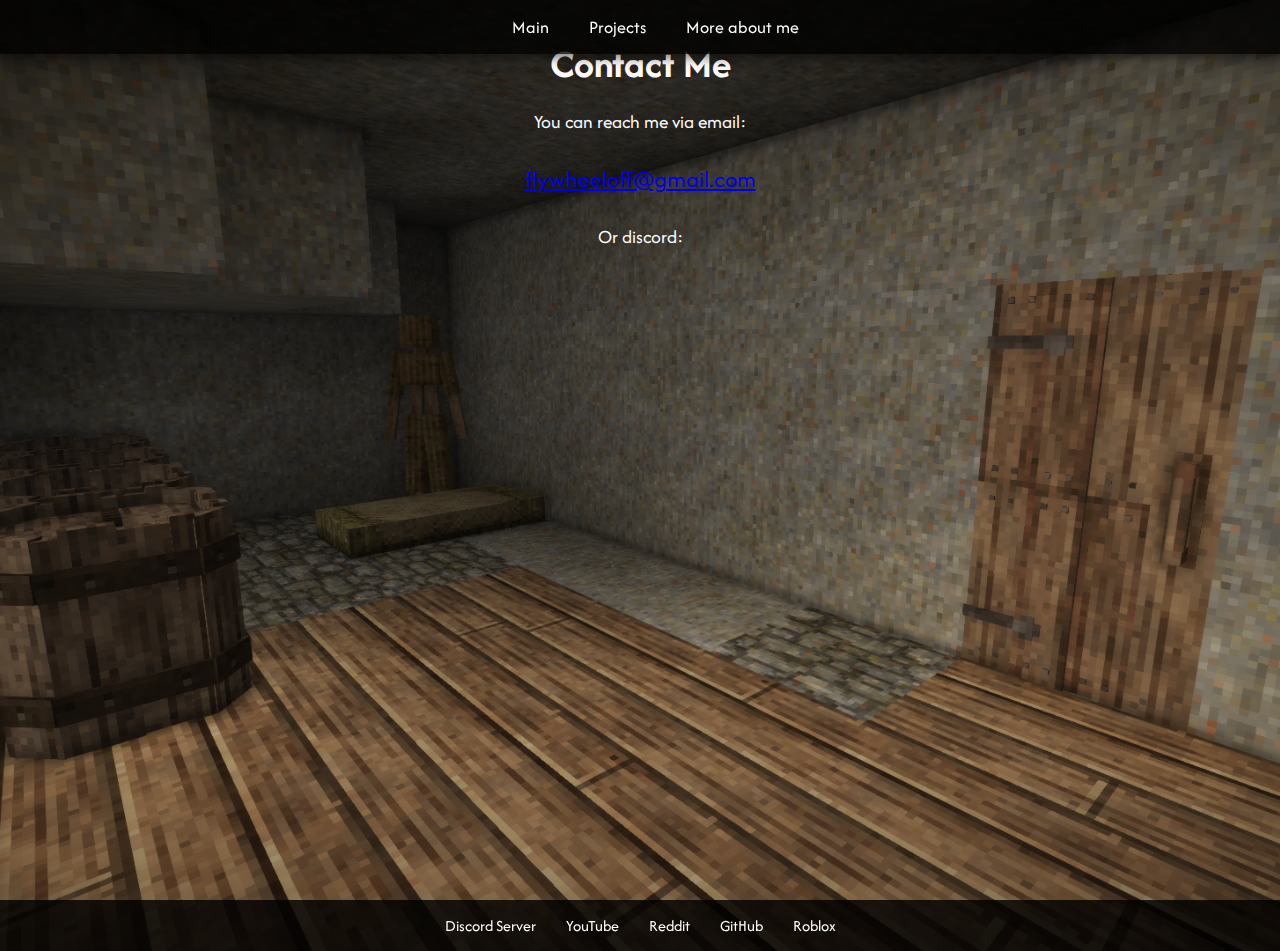
==== subsites/contact.html @ c823cd4c "Contact page" ====
<!DOCTYPE html>
<html lang="en">
<head>
    <meta charset="UTF-8">
    <meta name="description" content="Contact me">
    <title>Contact Me - Fly</title>
    <link rel="stylesheet" href="../styles.css"> <!-- Użyj głównego pliku CSS -->
    <link rel="icon" href="../images/main.png">
    <link href="https://fonts.googleapis.com/css2?family=Afacad+Flux&display=swap" rel="stylesheet">
    <meta name="keywords" content="Fly, flywheel, contact">
</head>
<body>
    <nav class="navbar">
        <ul>
            <li><a href="../index.html">Main</a></li>
            <li><a href="../subsites/index3.html">Projects</a></li>
            <li><a href="../subsites/index2.html">More about me</a></li>            
        </ul>
    </nav>

    <div class="container">
        <h1>Contact Me</h1>
        <p>You can reach me via email:</p>
        <p class="email"><a href="mailto:flywheeloff@gmail.com">flywheeloff@gmail.com</a></p>
        <p>Or discord:</p>

        <iframe
            title="Discord user embed"
            width="340"
            height="192"
            frameborder="0"
            sandbox="allow-scripts"
            src="https://widgets.vendicated.dev/user?id=761632500766081082&theme=dark&banner=false&full-banner=true&rounded-corners=true&discord-icon=true&badges=true&guess-nitro=false&"
        ></iframe>

        <div class="discord-embed">
            <iframe 
                src="https://discord.com/widget?id=1203669573749055488&theme=dark" 
                width="350" 
                height="500" 
                allowtransparency="true" 
                frameborder="0">
            </iframe>
        </div>
        
    </div>

    <footer class="footer">
        <div class="footer-links">
            <a href="https://discord.gg/Zpr3cytfzv" target="_blank">Discord Server</a>
            <a href="https://www.youtube.com/@flywheelofficial" target="_blank">YouTube</a>
            <a href="https://www.reddit.com/user/przyg/" target="_blank">Reddit</a>
            <a href="https://github.com/przyg" target="_blank">GitHub</a>
            <a href="https://www.roblox.com/users/1828824172/profile" target="_blank">Roblox</a>
        </div>
    </footer>

    <script>
        // Dodaj klasę "loaded" do body po załadowaniu strony
        window.onload = function() {
            document.body.classList.add('loaded');
        };
    </script>
    
</body>
    <style>
        body {
            background-image: url(../images/background4.png);
        }

        /* Dodatkowe style dla Contact Me */
        h1 {
            color: rgb(255, 250, 250); /* Zmieniamy kolor nagłówka */
            margin-top: 80px; /* Dajemy więcej miejsca nad nagłówkiem */
            font-size: 2.5em; /* Zwiększamy rozmiar nagłówka */
            text-align: center; /* Wyśrodkowanie nagłówka */
        }

        p {
            color: rgb(255, 255, 255); /* Zmieniamy kolor tekstu akapitów */
            font-size: 1.2em; /* Zwiększamy rozmiar tekstu akapitów */
            text-align: center; /* Wyśrodkowanie tekstu akapitów */
        }

        .email {
            margin: 10px 0; /* Dodatkowy margines dla adresu e-mail */
        }
    </style>
</html>
---- styles.css ----
body {
    margin: 0;
    font-family: 'Afacad Flux', sans-serif;
    background-image: url('images/background.png'); /* Ustaw tutaj swoje tło */
    background-size: cover;
    background-position: center;
    color: white;
}

.navbar {
    background: rgba(0, 0, 0, 0.8); /* Półprzezroczysty pasek */
    position: fixed; /* Pasek na górze */
    width: 100%;
    padding: 15px;
    box-shadow: 0 4px 10px rgba(0, 0, 0, 0.5);
    z-index: 1000; /* Aby pasek był nad innymi elementami */
}

.navbar ul {
    list-style-type: none;
    display: flex;
    justify-content: center; /* Wyśrodkowanie elementów w pasku */
    margin: 0;
    padding: 0;
}

.navbar li {
    margin: 0 20px; /* Odstęp między przyciskami */
}

.navbar a {
    color: white;
    text-decoration: none;
    font-size: 18px; /* Większa czcionka */
    transition: color 0.3s;
}

.navbar a:hover {
    color: rgba(255, 255, 255, 0.7); /* Zmiana koloru na hover */
}

.container {
    display: flex;
    flex-direction: column;
    align-items: center;
    justify-content: center;
    height: 100vh;
    text-align: center;
}

.profile {
    display: flex;
    align-items: center;
    background: rgba(0, 0, 0, 0.7); /* Półprzezroczyste tło */
    padding: 20px;
    border-radius: 15px; /* Zaokrąglone rogi */
}

.profile-pic {
    width: 100px; /* Szerokość profilowego */
    height: 100px; /* Wysokość profilowego */
    border-radius: 50%; /* Okrągłe zdjęcie */
    margin-right: 20px;
}

.about-me {
    max-width: 800px; /* Maksymalna szerokość opisu */
    font-size: 1.5em; /* Zwiększenie czcionki opisu */
}

h1 {
    font-size: 2.5em; /* Zwiększona czcionka dla nagłówka */
    margin: 0; /* Usunięcie domyślnego marginesu */
}

.buttons {
    display: flex; /* Umożliwienie przyciskom ustawienia się obok siebie */
    justify-content: center; /* Wyśrodkowanie przycisków */
    margin-top: 20px; /* Mniejsza przestrzeń nad przyciskami */
}

.button {
    position: relative; /* Umożliwia umieszczanie obrazka wewnątrz */
    margin: 10px;
    padding: 30px 50px; /* Zwiększenie rozmiaru przycisków */
    background: rgba(0, 0, 0, 0.7); /* Półprzezroczysty przycisk */
    color: white;
    text-decoration: none;
    border-radius: 10px; /* Zaokrąglone rogi przycisku */
    transition: background 0.3s, transform 0.3s; /* Animacja */
    font-size: 24px; /* Większa czcionka */
    overflow: hidden; /* Ukrycie nadmiaru */
}

.button:hover {
    background: rgba(255, 255, 255, 0.3); /* Jaśniejsze tło na hover */
    transform: scale(1.1); /* Powiększenie przycisku */
}

.button-icon {
    position: absolute; /* Umożliwia umieszczanie obrazka wewnątrz */
    top: 50%;
    left: 0; /* Wyśrodkowanie w lewo */
    width: 100%; /* Szerokość obrazka na cały przycisk */
    height: auto; /* Umożliwia odpowiednie skalowanie */
    max-height: 100%; /* Maksymalna wysokość obrazu */
    transform: translateY(-50%); /* Wyśrodkowanie w pionie */
    opacity: 0.3; /* Przezroczystość obrazka */
    z-index: -1; /* Tło, aby tekst był na wierzchu */
    object-fit: cover; /* Wypełnia przycisk, ucina, jeśli obrazek jest za mały */
}

.button span {
    position: relative; /* Umożliwia umieszczanie tekstu na wierzchu */
    z-index: 1; /* Zapewnia, że tekst jest na wierzchu */
}

.footer {
    background-color: rgba(0, 0, 0, 0.8); /* Półprzezroczysty czarny pasek */
    padding: 15px 0; /* Wewnętrzne marginesy */
    text-align: center; /* Wyśrodkowanie tekstu */
    position: relative; /* Umożliwia poprawne pozycjonowanie */
    bottom: 0; /* Przyklejenie do dołu */
    width: 100%; /* Szerokość na całą stronę */
}

.footer-links {
    display: flex; /* Umożliwienie elementom ustawienia się obok siebie */
    justify-content: center; /* Wyśrodkowanie linków */
    flex-wrap: wrap; /* Umożliwia zawijanie linków */
}

.footer-links a {
    color: white; /* Kolor tekstu */
    text-decoration: none; /* Usunięcie podkreślenia */
    margin: 0 15px; /* Odstępy między linkami */
    font-size: 16px; /* Rozmiar czcionki */
    transition: color 0.3s; /* Animacja zmiany koloru */
}

.footer-links a:hover {
    color: rgba(255, 255, 255, 0.7); /* Zmiana koloru na hover */
}

body {
    opacity: 0; /* Ustaw przezroczystość na 0 */
    transition: opacity 1s ease-in; /* Ustaw animację na 1 sekundę */
}

body.loaded {
    opacity: 1; /* Po załadowaniu zmień przezroczystość na 1 */
}

.email {
    font-size: 1.5em; /* Większa czcionka dla emaila */
    margin: 10px 0; /* Odstępy */
}

.social-links {
    margin: 20px 0; /* Odstępy między linkami */
}

.social-links a {
    color: white;
    text-decoration: none;
    margin: 0 10px; /* Odstępy między linkami */
    font-size: 1.2em; /* Rozmiar czcionki */
    transition: color 0.3s; /* Animacja zmiany koloru */
}

.social-links a:hover {
    color: rgba(255, 255, 255, 0.7); /* Zmiana koloru na hover */
}

.discord-embed {
    margin-top: 20px; /* Odstęp nad embedem */
}
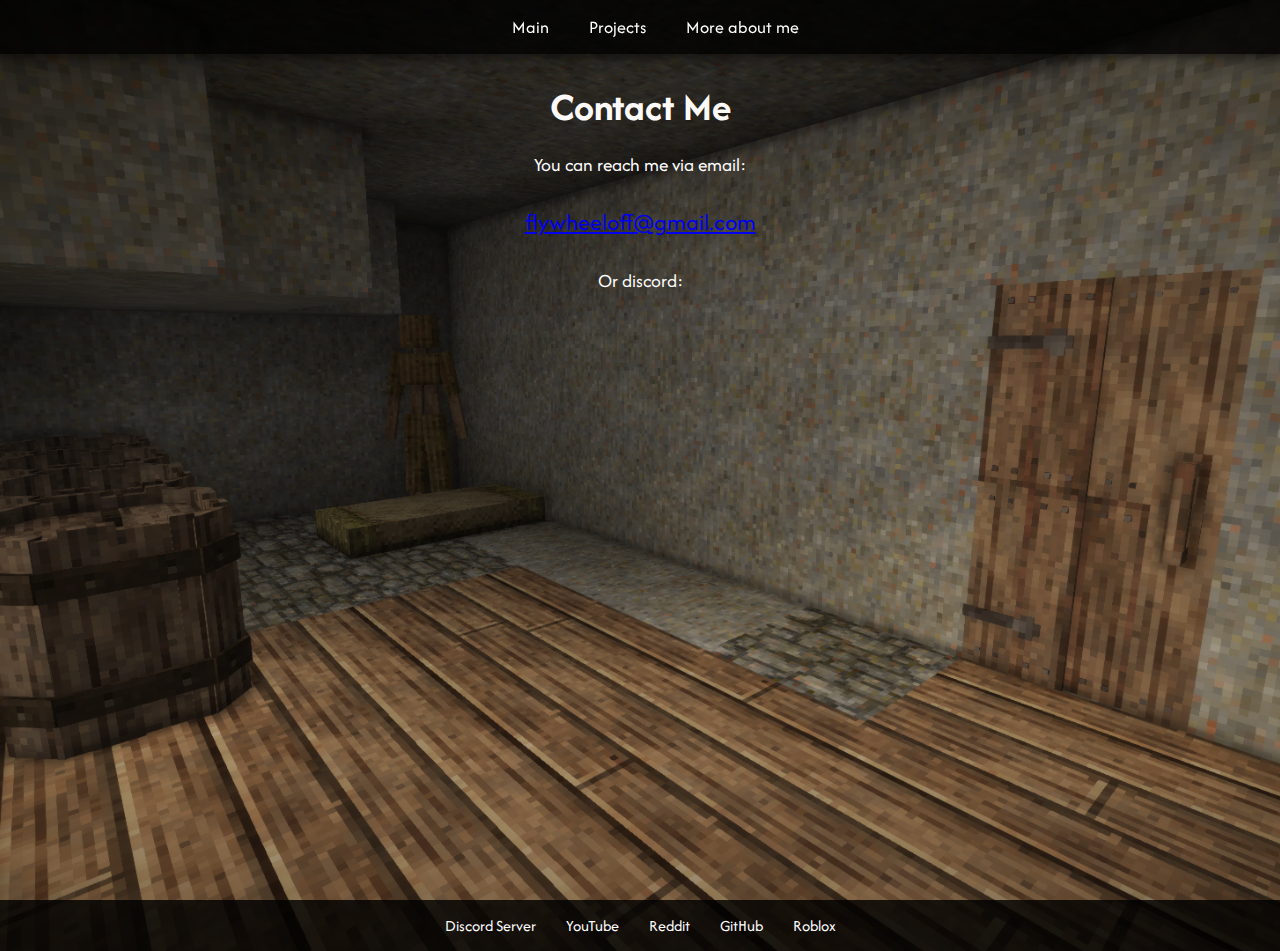
==== commit 9dd4df92: "Update contact.html" ====
--- a/subsites/contact.html
+++ b/subsites/contact.html
@@ -33,15 +33,7 @@
             src="https://widgets.vendicated.dev/user?id=761632500766081082&theme=dark&banner=false&full-banner=true&rounded-corners=true&discord-icon=true&badges=true&guess-nitro=false&"
         ></iframe>
 
-        <div class="discord-embed">
-            <iframe 
-                src="https://discord.com/widget?id=1203669573749055488&theme=dark" 
-                width="350" 
-                height="500" 
-                allowtransparency="true" 
-                frameborder="0">
-            </iframe>
-        </div>
+        <iframe src="https://discord.com/widget?id=1203669573749055488&theme=dark" width="350" height="500" allowtransparency="true" frameborder="0" sandbox="allow-popups allow-popups-to-escape-sandbox allow-same-origin allow-scripts"></iframe>
         
     </div>
 
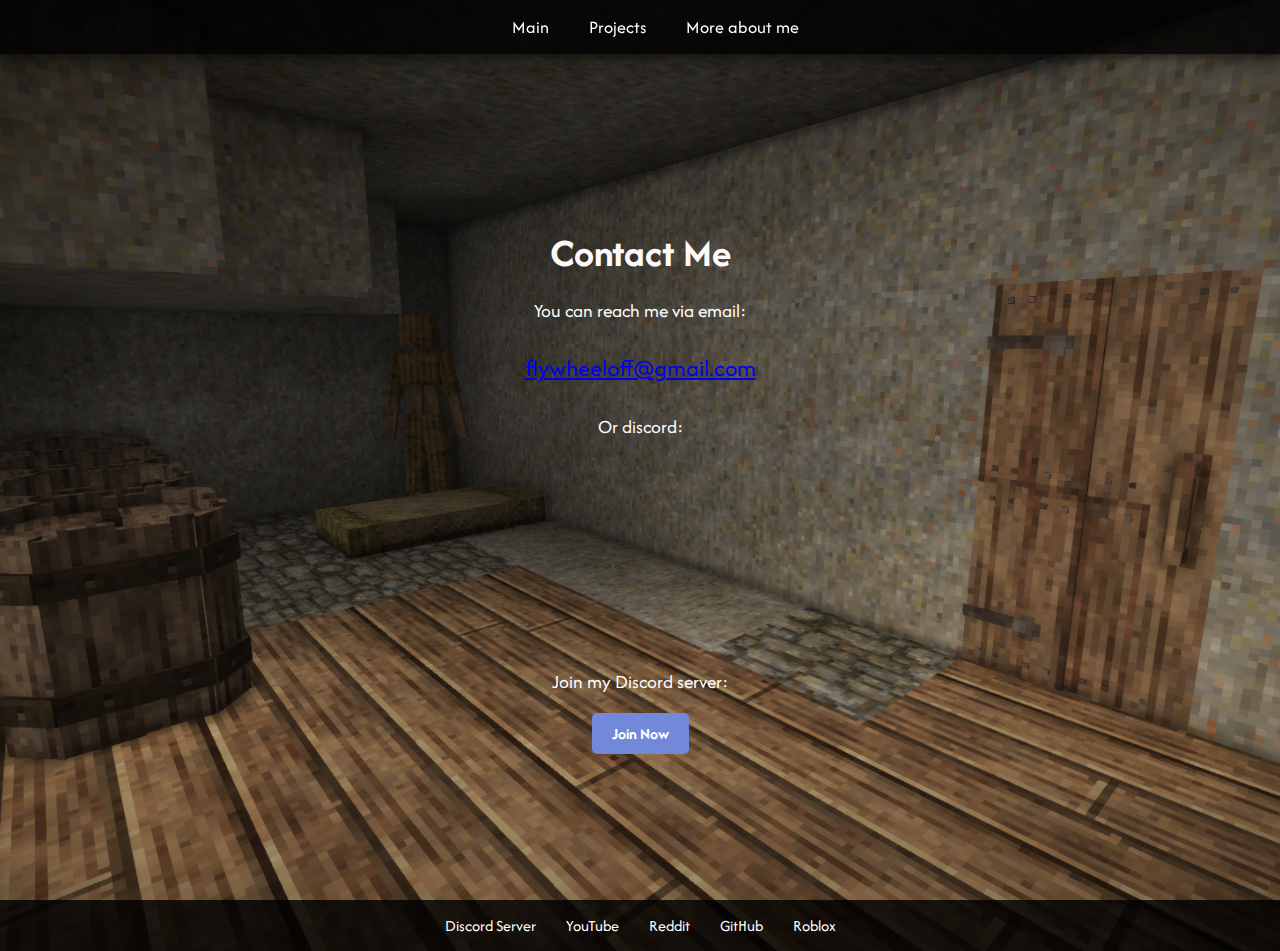
==== commit dc67737d: "1.0.0" ====
--- a/subsites/contact.html
+++ b/subsites/contact.html
@@ -32,8 +32,26 @@
             sandbox="allow-scripts"
             src="https://widgets.vendicated.dev/user?id=761632500766081082&theme=dark&banner=false&full-banner=true&rounded-corners=true&discord-icon=true&badges=true&guess-nitro=false&"
         ></iframe>
+        
+        <p>Join my Discord server:</p>
+        <a href="https://discord.gg/Zpr3cytfzv" target="_blank" class="discord-button">Join Now</a>
 
-        <iframe src="https://discord.com/widget?id=1203669573749055488&theme=dark" width="350" height="500" allowtransparency="true" frameborder="0" sandbox="allow-popups allow-popups-to-escape-sandbox allow-same-origin allow-scripts"></iframe>
+        <style>
+            .discord-button {
+                display: inline-block;
+                padding: 10px 20px;
+                background-color: #7289da; /* Kolor Discorda */
+                color: white;
+                text-decoration: none;
+                border-radius: 5px;
+                font-weight: bold;
+            }
+
+            .discord-button:hover {
+                background-color: #5b6eae; /* Ciemniejszy kolor przy najeździe */
+            }
+        </style>
+        
         
     </div>
 
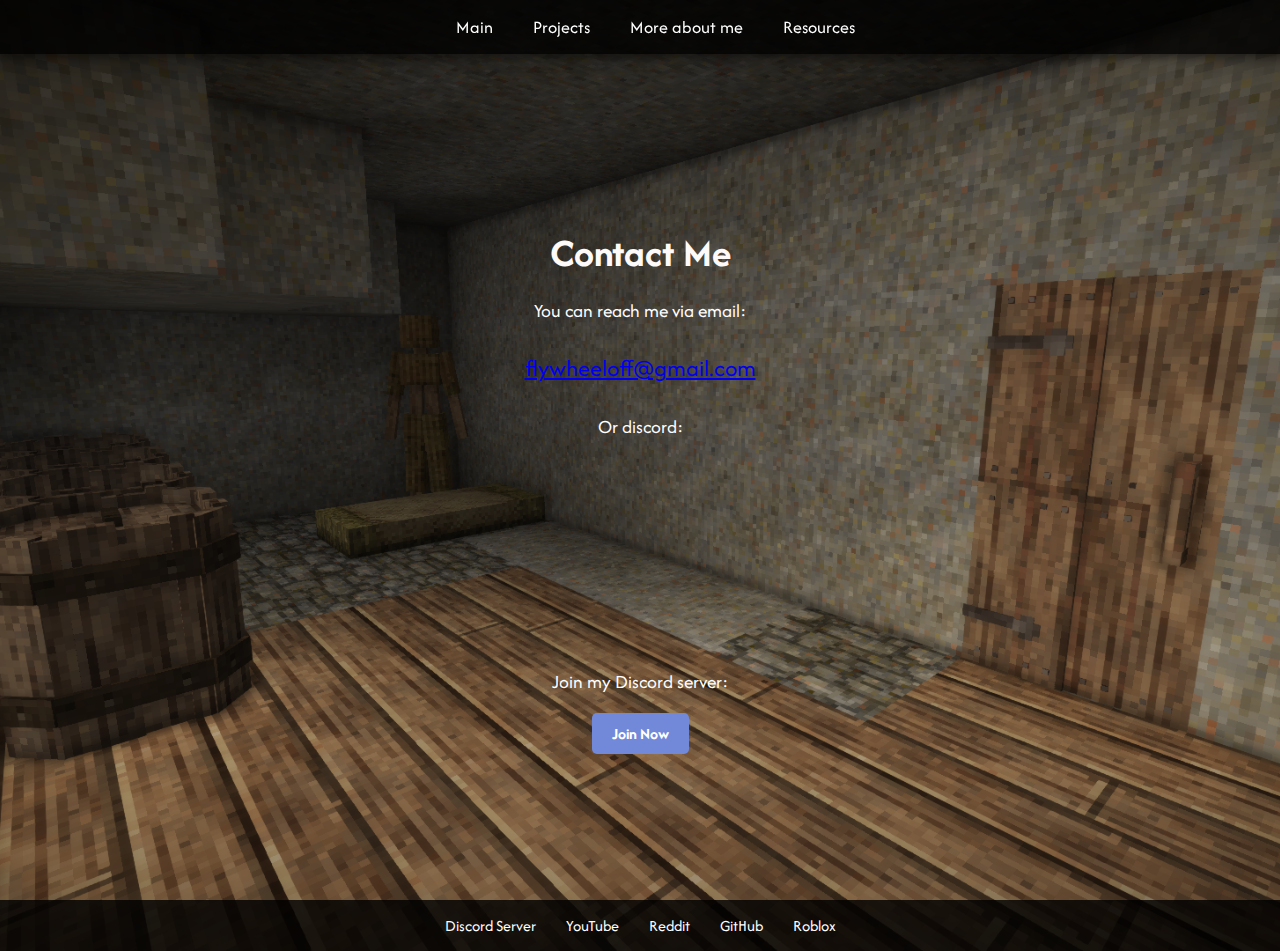
==== commit fd78aca7: "mm" ====
--- a/subsites/contact.html
+++ b/subsites/contact.html
@@ -8,13 +8,33 @@
     <link rel="icon" href="../images/main.png">
     <link href="https://fonts.googleapis.com/css2?family=Afacad+Flux&display=swap" rel="stylesheet">
     <meta name="keywords" content="Fly, flywheel, contact">
+    <script>
+        // Funkcja do wykrywania urządzenia
+        function detectDevice() {
+            const isMobile = /Mobi|Android/i.test(navigator.userAgent);
+            if (isMobile) {
+                document.body.classList.add('mobile');
+                // Możesz dodać dodatkowe style dla urządzeń mobilnych
+            } else {
+                document.body.classList.add('desktop');
+            }
+        }
+    
+        // Wywołaj funkcję po załadowaniu strony
+        window.onload = function() {
+            detectDevice();
+            document.body.classList.add('loaded');
+        };
+    </script>
+    
 </head>
 <body>
     <nav class="navbar">
         <ul>
             <li><a href="../index.html">Main</a></li>
             <li><a href="../subsites/index3.html">Projects</a></li>
-            <li><a href="../subsites/index2.html">More about me</a></li>            
+            <li><a href="../subsites/index2.html">More about me</a></li>
+            <li><a href="../subsites/index4.html">Resources</a></li>            
         </ul>
     </nav>
 
@@ -62,6 +82,7 @@
             <a href="https://www.reddit.com/user/przyg/" target="_blank">Reddit</a>
             <a href="https://github.com/przyg" target="_blank">GitHub</a>
             <a href="https://www.roblox.com/users/1828824172/profile" target="_blank">Roblox</a>
+    
         </div>
     </footer>
 
--- a/styles.css
+++ b/styles.css
@@ -175,3 +175,12 @@
 .discord-embed {
     margin-top: 20px; /* Odstęp nad embedem */
 }
+/* Stylizacje dla mobilnych urządzeń */
+body.mobile .navbar {
+    flex-direction: column; /* Ustawienie nawigacji w kolumnie */
+    text-align: center; /* Wyrównanie tekstu do środka */
+}
+body.mobile .buttons {
+    flex-direction: column; /* Ustawienie przycisków w kolumnie */
+}
+/* Dodaj inne style, które chcesz zmienić dla mobilnych urządzeń */
